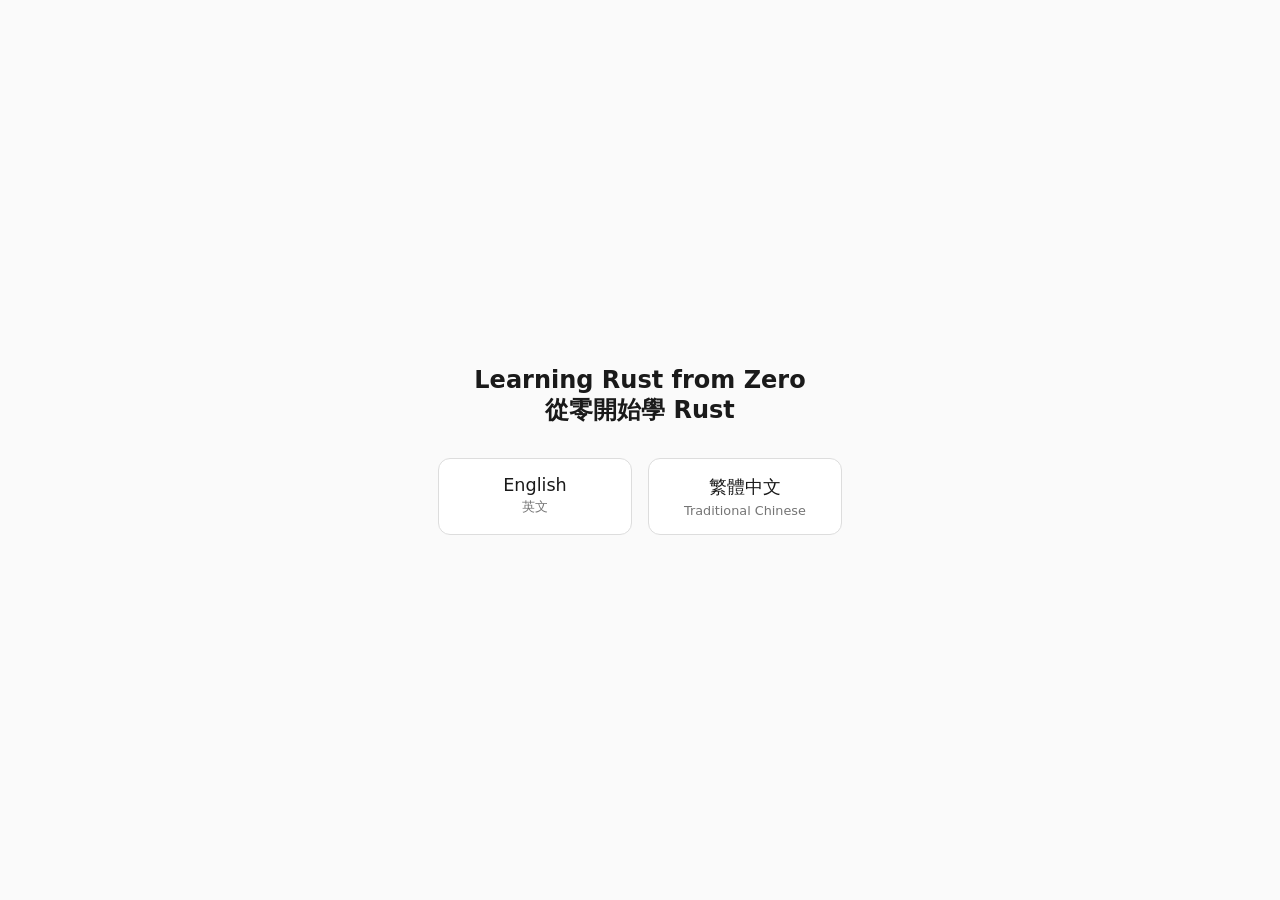
==== index.html @ d4cdce14 "Point site URLs to holmeslin.github.io" ====
<!DOCTYPE html>
<html lang="zh-TW">
<head>
  <meta charset="utf-8">
  <meta name="viewport" content="width=device-width, initial-scale=1">
  <meta name="google-site-verification" content="KADCzO5RgRXQxXIqJnnRDEHd7QHcwXSdv5-D1qWrGGQ">
  <meta name="description" content="A Rust tutorial for absolute beginners, from basic syntax and ownership to async programming.">
  <link rel="canonical" href="https://holmeslin.github.io/learning-rust-from-zero/">
  <link rel="icon" type="image/svg+xml" href="./favicon.svg">
  <link rel="alternate" hreflang="en" href="https://holmeslin.github.io/learning-rust-from-zero/en/">
  <link rel="alternate" hreflang="zh-TW" href="https://holmeslin.github.io/learning-rust-from-zero/zh-TW/">
  <link rel="alternate" hreflang="x-default" href="https://holmeslin.github.io/learning-rust-from-zero/">
  <meta property="og:type" content="website">
  <meta property="og:site_name" content="Learning Rust from Zero / 從零開始學 Rust">
  <meta property="og:title" content="Learning Rust from Zero / 從零開始學 Rust">
  <meta property="og:description" content="A Rust tutorial for absolute beginners, from basic syntax and ownership to async programming.">
  <meta property="og:url" content="https://holmeslin.github.io/learning-rust-from-zero/">
  <meta property="og:locale" content="en_US">
  <meta property="og:locale:alternate" content="zh_TW">
  <meta name="twitter:card" content="summary">
  <meta name="twitter:title" content="Learning Rust from Zero / 從零開始學 Rust">
  <meta name="twitter:description" content="A Rust tutorial for absolute beginners, from basic syntax and ownership to async programming.">
  <title>Learning Rust from Zero / 從零開始學 Rust</title>
  <style>
    :root { color-scheme: light dark; }
    body {
      margin: 0; min-height: 100vh; box-sizing: border-box;
      display: flex; flex-direction: column;
      align-items: center; justify-content: center;
      font-family: system-ui, -apple-system, "Segoe UI", "Noto Sans TC", sans-serif;
      background: #fafafa; color: #1a1a1a;
      gap: 2rem; padding: 2rem;
    }
    h1 { font-size: 1.5rem; font-weight: 600; text-align: center; margin: 0; }
    .langs { display: flex; gap: 1rem; flex-wrap: wrap; justify-content: center; }
    a.lang {
      display: block; padding: 1rem 2rem; min-width: 8rem; text-align: center;
      text-decoration: none; border: 1px solid #ddd; border-radius: 12px;
      background: #fff; color: #1a1a1a; font-size: 1.1rem; transition: background .15s;
    }
    a.lang:hover { background: #f0f0f0; }
    a.lang small { display: block; opacity: .6; font-size: .8rem; margin-top: .25rem; }
    @media (prefers-color-scheme: dark) {
      body { background: #1a1a1a; color: #fafafa; }
      a.lang { background: #2a2a2a; color: #fafafa; border-color: #444; }
      a.lang:hover { background: #333; }
    }
  </style>
</head>
<body>
  <h1><span lang="en">Learning Rust from Zero</span><br>從零開始學 Rust</h1>
  <div class="langs">
    <a class="lang" href="./en/" hreflang="en" lang="en">English<small lang="zh-TW">英文</small></a>
    <a class="lang" href="./zh-TW/" hreflang="zh-TW">繁體中文<small lang="en">Traditional Chinese</small></a>
  </div>
</body>
</html>
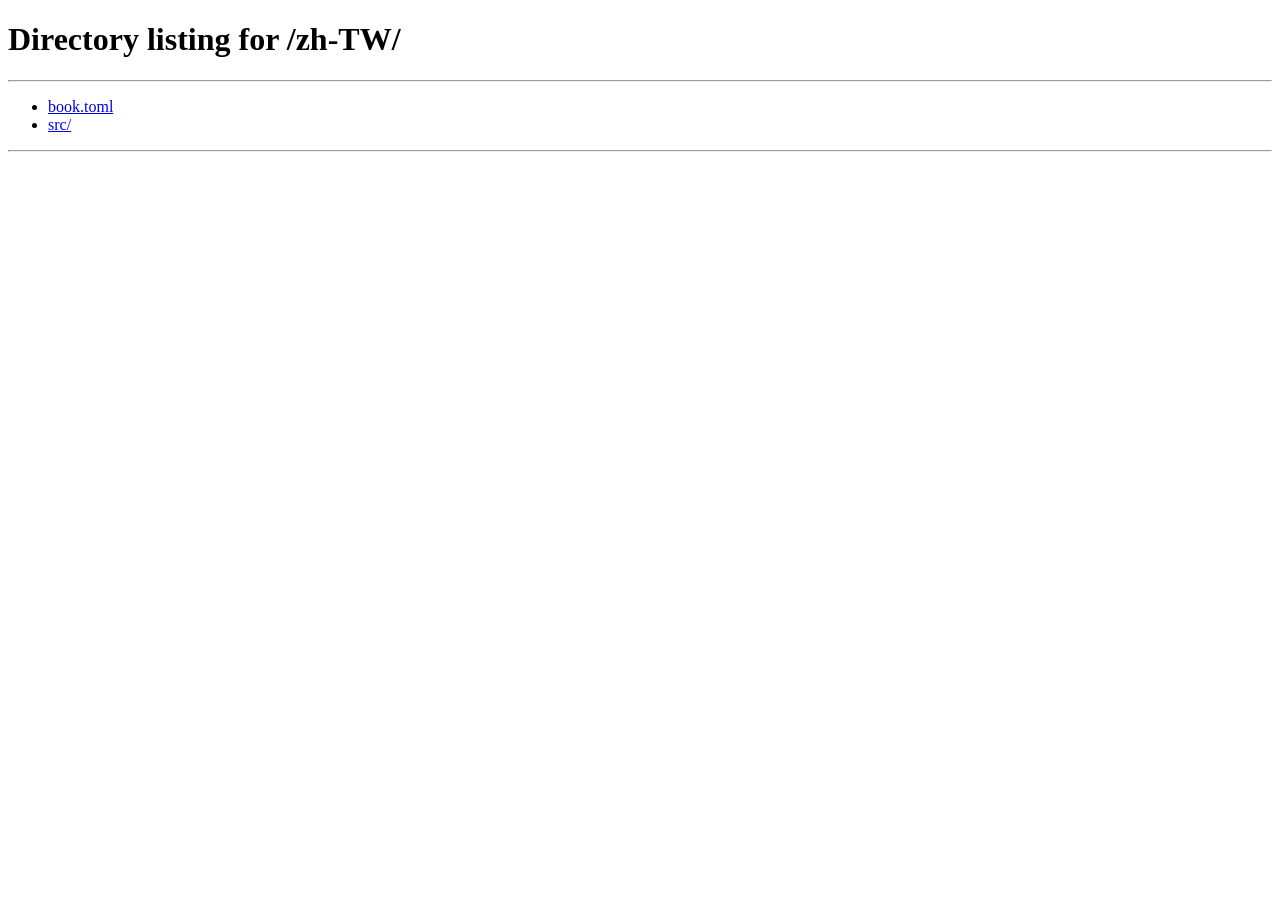
==== commit d6076dd4: "Remove English edition Drop en/, the bilingual mirror check, and the English build steps. The site r" ====
--- a/index.html
+++ b/index.html
@@ -1,57 +1,17 @@
+<!-- URL_ALIAS_REDIRECT -->
 <!DOCTYPE html>
 <html lang="zh-TW">
 <head>
   <meta charset="utf-8">
   <meta name="viewport" content="width=device-width, initial-scale=1">
-  <meta name="google-site-verification" content="KADCzO5RgRXQxXIqJnnRDEHd7QHcwXSdv5-D1qWrGGQ">
-  <meta name="description" content="A Rust tutorial for absolute beginners, from basic syntax and ownership to async programming.">
-  <link rel="canonical" href="https://holmeslin.github.io/learning-rust-from-zero/">
+  <meta name="robots" content="noindex">
+  <meta http-equiv="refresh" content="0; url=./zh-TW/">
+  <link rel="canonical" href="https://holmeslin.github.io/learning-rust-from-zero/zh-TW/">
   <link rel="icon" type="image/svg+xml" href="./favicon.svg">
-  <link rel="alternate" hreflang="en" href="https://holmeslin.github.io/learning-rust-from-zero/en/">
-  <link rel="alternate" hreflang="zh-TW" href="https://holmeslin.github.io/learning-rust-from-zero/zh-TW/">
-  <link rel="alternate" hreflang="x-default" href="https://holmeslin.github.io/learning-rust-from-zero/">
-  <meta property="og:type" content="website">
-  <meta property="og:site_name" content="Learning Rust from Zero / 從零開始學 Rust">
-  <meta property="og:title" content="Learning Rust from Zero / 從零開始學 Rust">
-  <meta property="og:description" content="A Rust tutorial for absolute beginners, from basic syntax and ownership to async programming.">
-  <meta property="og:url" content="https://holmeslin.github.io/learning-rust-from-zero/">
-  <meta property="og:locale" content="en_US">
-  <meta property="og:locale:alternate" content="zh_TW">
-  <meta name="twitter:card" content="summary">
-  <meta name="twitter:title" content="Learning Rust from Zero / 從零開始學 Rust">
-  <meta name="twitter:description" content="A Rust tutorial for absolute beginners, from basic syntax and ownership to async programming.">
-  <title>Learning Rust from Zero / 從零開始學 Rust</title>
-  <style>
-    :root { color-scheme: light dark; }
-    body {
-      margin: 0; min-height: 100vh; box-sizing: border-box;
-      display: flex; flex-direction: column;
-      align-items: center; justify-content: center;
-      font-family: system-ui, -apple-system, "Segoe UI", "Noto Sans TC", sans-serif;
-      background: #fafafa; color: #1a1a1a;
-      gap: 2rem; padding: 2rem;
-    }
-    h1 { font-size: 1.5rem; font-weight: 600; text-align: center; margin: 0; }
-    .langs { display: flex; gap: 1rem; flex-wrap: wrap; justify-content: center; }
-    a.lang {
-      display: block; padding: 1rem 2rem; min-width: 8rem; text-align: center;
-      text-decoration: none; border: 1px solid #ddd; border-radius: 12px;
-      background: #fff; color: #1a1a1a; font-size: 1.1rem; transition: background .15s;
-    }
-    a.lang:hover { background: #f0f0f0; }
-    a.lang small { display: block; opacity: .6; font-size: .8rem; margin-top: .25rem; }
-    @media (prefers-color-scheme: dark) {
-      body { background: #1a1a1a; color: #fafafa; }
-      a.lang { background: #2a2a2a; color: #fafafa; border-color: #444; }
-      a.lang:hover { background: #333; }
-    }
-  </style>
+  <title>從零開始學 Rust</title>
+  <script>location.replace("./zh-TW/" + location.hash);</script>
 </head>
 <body>
-  <h1><span lang="en">Learning Rust from Zero</span><br>從零開始學 Rust</h1>
-  <div class="langs">
-    <a class="lang" href="./en/" hreflang="en" lang="en">English<small lang="zh-TW">英文</small></a>
-    <a class="lang" href="./zh-TW/" hreflang="zh-TW">繁體中文<small lang="en">Traditional Chinese</small></a>
-  </div>
+  <p>正在前往<a href="./zh-TW/">從零開始學 Rust</a>…</p>
 </body>
 </html>
